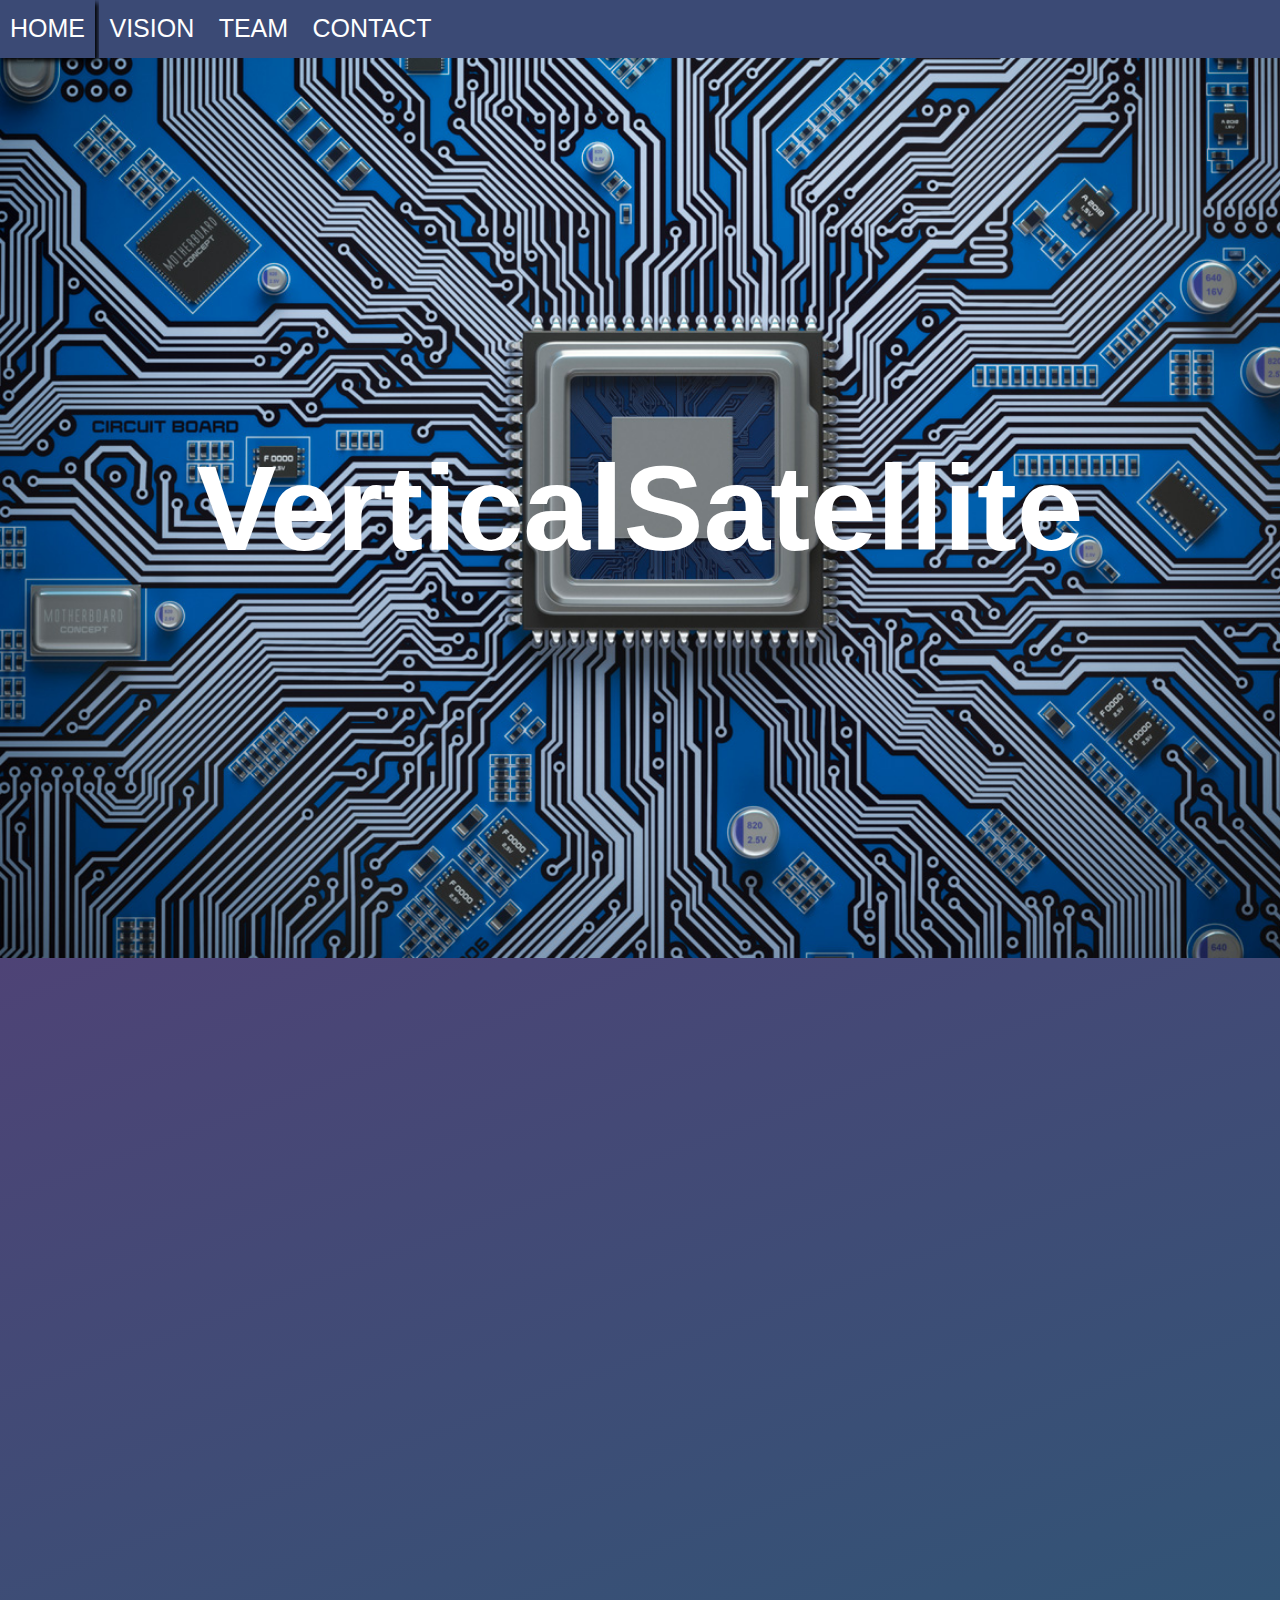
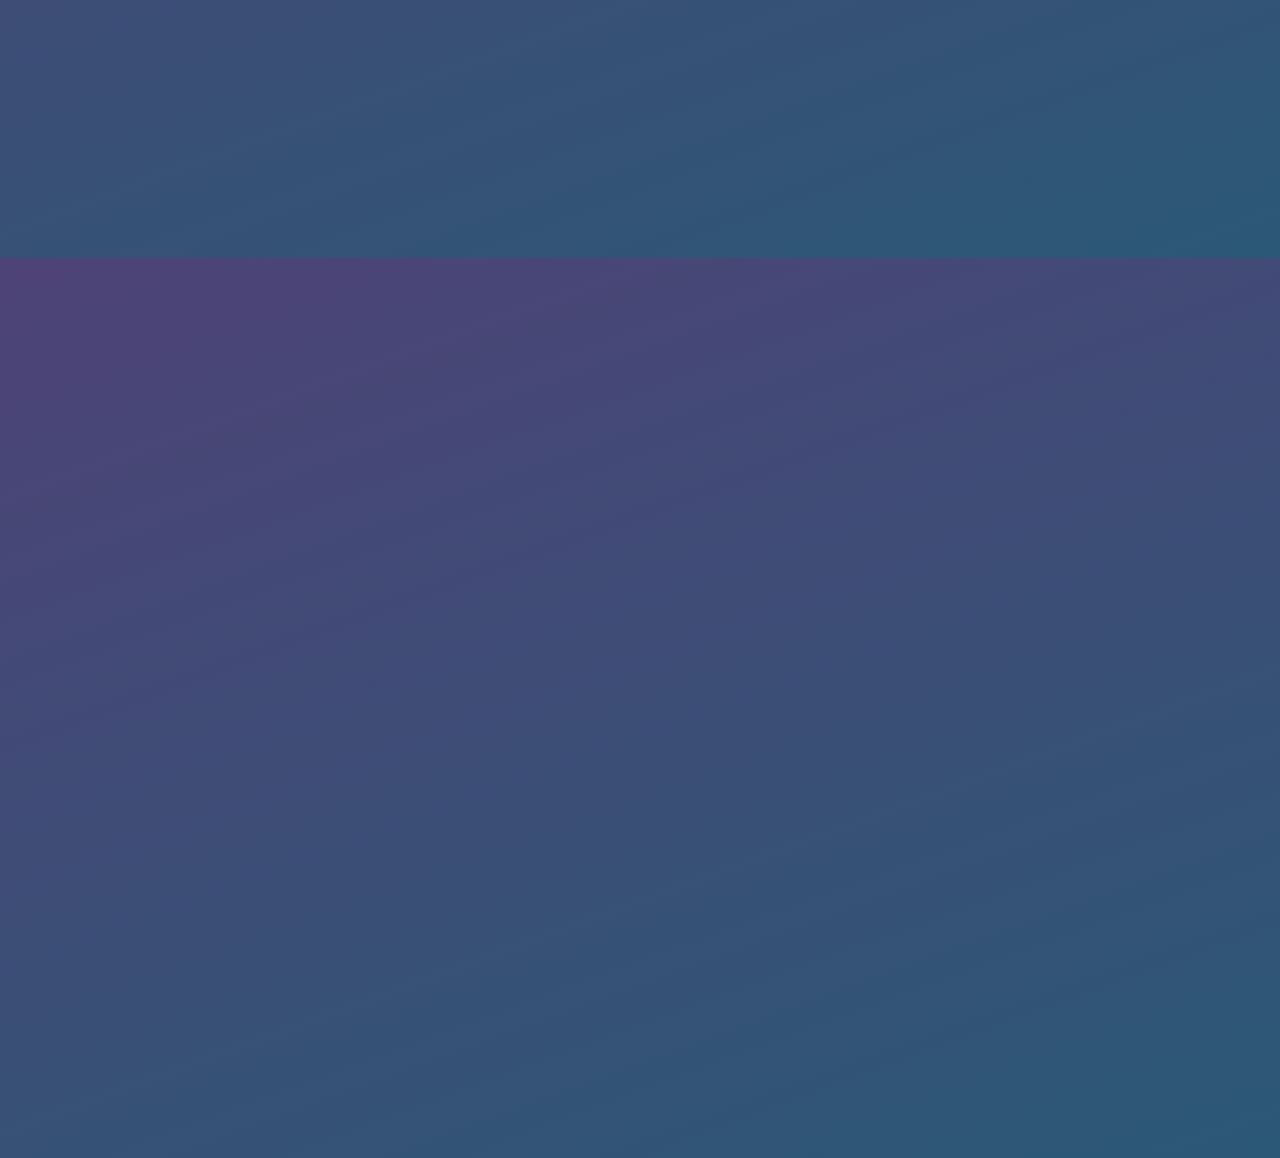
==== index.html @ b94f0c11 "changed future to vision" ====
<!DOCTYPE html>
<html lang="en" dir="ltr">
    <head>
        <title>VerticalSatellite</title>
        <link rel="stylesheet" href="index.css">
        <script src="style.js"></script>
    </head>

    <body>
        <div id="NavBar">
            <div class="NavBar">
                <a id="a1" href="index.html">HOME</a>
                <a id="a2" href="Future.html">VISION</a>
                <a id="a3" href="Team.html">TEAM</a>
                <a id="a4" href="Contact.html">CONTACT</a>
            </div>
        </div>
     
        <div class="header">
        <h1 >VerticalSatellite</h1>
        </div>
        <section>
        <div class="container reveal">
            <div class="about-header">
                <h1>About Us</h1>
            </div>
            <div class="about-p">
                <p>
                    VerticalSatellite allows users to experience internet a it fastest by introducing the opportunity to benefit from 
                <strong>satellital internet</strong> wherever they are. The Vertical chip can be installed in all mobile devices 
                so there is no need to install a special kit at home.
                </p>
            </div>
        </div>
        </section>
        <section>
            <div class="container2 reveal">
                <div class="work-header">
                    <h1>How Does It Work?</h1>
                </div>
                <div class="about-p">
                    <p>
                    Satellital connection is based on cooperations 
                    with existing space organizations such as NASA.
    
                    Furtheremore, several agreements have been made with phone and laptop 
                    manufacturers to install our chip in their devices so that our service 
                    can be provided.
                    
                    It must be noted that the entreprises reserve the right to decide how they offer the service
                    (contracts, insurance, plan). Please check you internet provider's webpage to know more details.
                    </p>
                </div>
            </div>
        </section>
        

    </body>
</html>
---- index.css ----
body {
    background: #3B4A75;
    color: #ffff;
    line-height: 1.5;
    font-family: 'Roboto', sans-serif;
    padding: 0;
    margin: 0;
    flex-direction:column;
}
/*---------------NavBar-----------*/
a {
    font-size: 25px;
    color:white; 
    background:#3B4A75;
    display:inline-flex;
    border:0px;
    padding:10px 10px;
    text-decoration:none;
    height:34%;
    margin:0;
    top:0;   
    bottom:0;
   }
#a1:hover{
    text-align: center;
    box-shadow:3px 3px 5px black;  
}
#a2:hover{
    text-align: center;
    box-shadow:3px 3px 5px black; 
}
#a3:hover{  
    text-align: center;
    box-shadow:3px 3px 5px black; 
}
#a4:hover{
    text-align: center;
    box-shadow:3px 3px 5px black; 
}
/*-------Landing------- */

.container { 
    color: white;
    background-image: url("Images/world.svg");
    background-repeat: no-repeat;
    background-size: cover;
    background-position: center;
    background-size: 85vh;
    margin-left:5%;
    margin-right:5%;
    margin-top:-3%;
}
.container2 { 
    color: white;
    background-image: url("Images/connection.svg");
    background-repeat: no-repeat;
    background-size: cover;
    background-position: center;
    background-size: 75vh;
    margin-left:5%;
    margin-right:5%;
    margin-top:-3%;
    margin-bottom:-3%;
}
.about-header{
    color: white;
    text-align: center;
    padding: 0px;
    font-size:45px;
    margin-bottom:30%;
  
}
.work-header{
    color: white;
    text-align: center;
    padding: 0px;
    font-size:45px;
    margin-bottom:25%;
  
}

.about-p{
    background-color: #8790A8;
    margin:10px;
    padding:15px;
    box-shadow:5px 5px 20px black; 
    border-radius:5px;
    font-size:20px;
    text-align:center;
    color:white;
    position:relative;
}

.header {
    background-image: url("Images/chip.jpg");
    font-size: 60px;
    min-height:100vh;
    display:flex;
    justify-content:center;
    align-items:center; 
    background-size: cover;
    top: 0;
    left: 0;
    width: 100%;
    height: 100%;
    padding:0;
 }
/*-------Scrolling appearance------- */

section {
    min-height:100vh;
    display:flex;
    justify-content:center;
    align-items:center; 
    background-image: linear-gradient(-20deg, #2b5876 0%, #4e4376 100%);
}

.reveal{
    position:relative;
    transform:translateY(75px);
    opacity: 0;
}
.reveal.active{
    transform:translateY(0px);
    opacity: 50;
    transition: all 2s ease;  
}
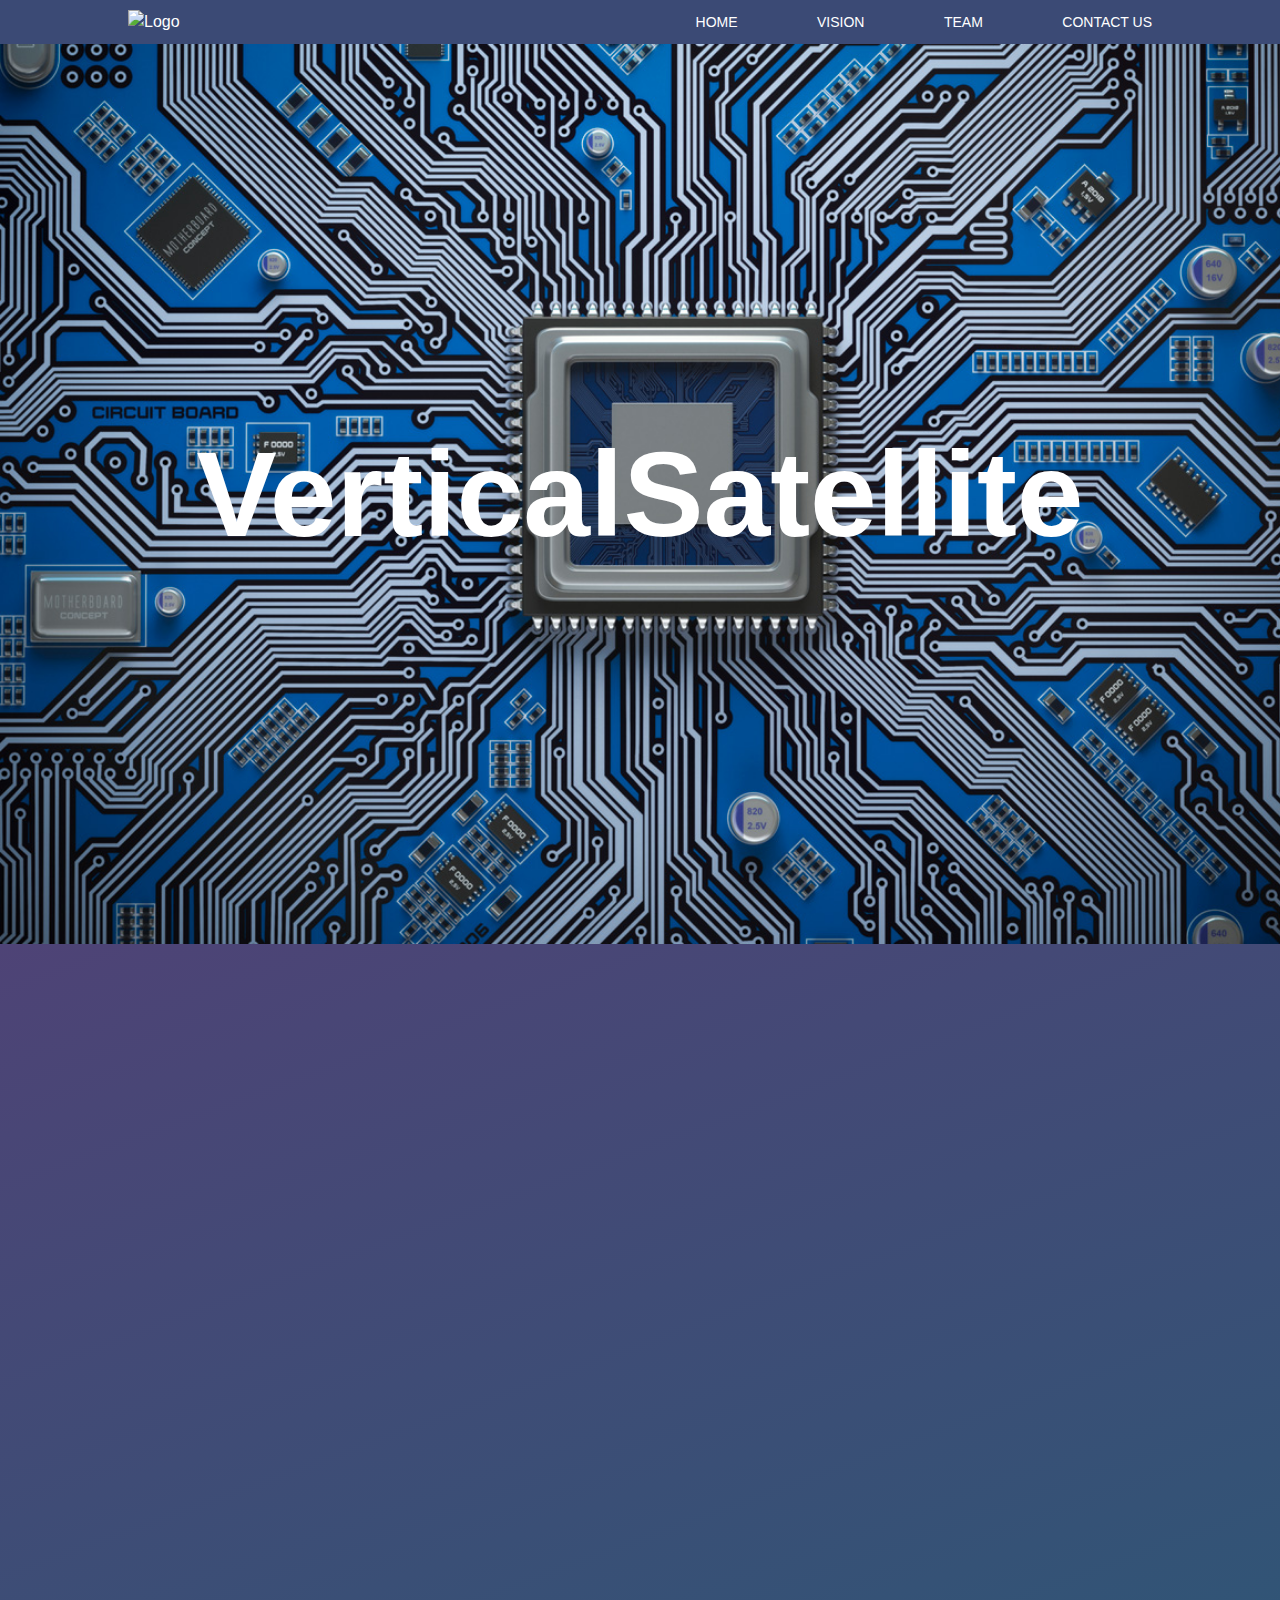
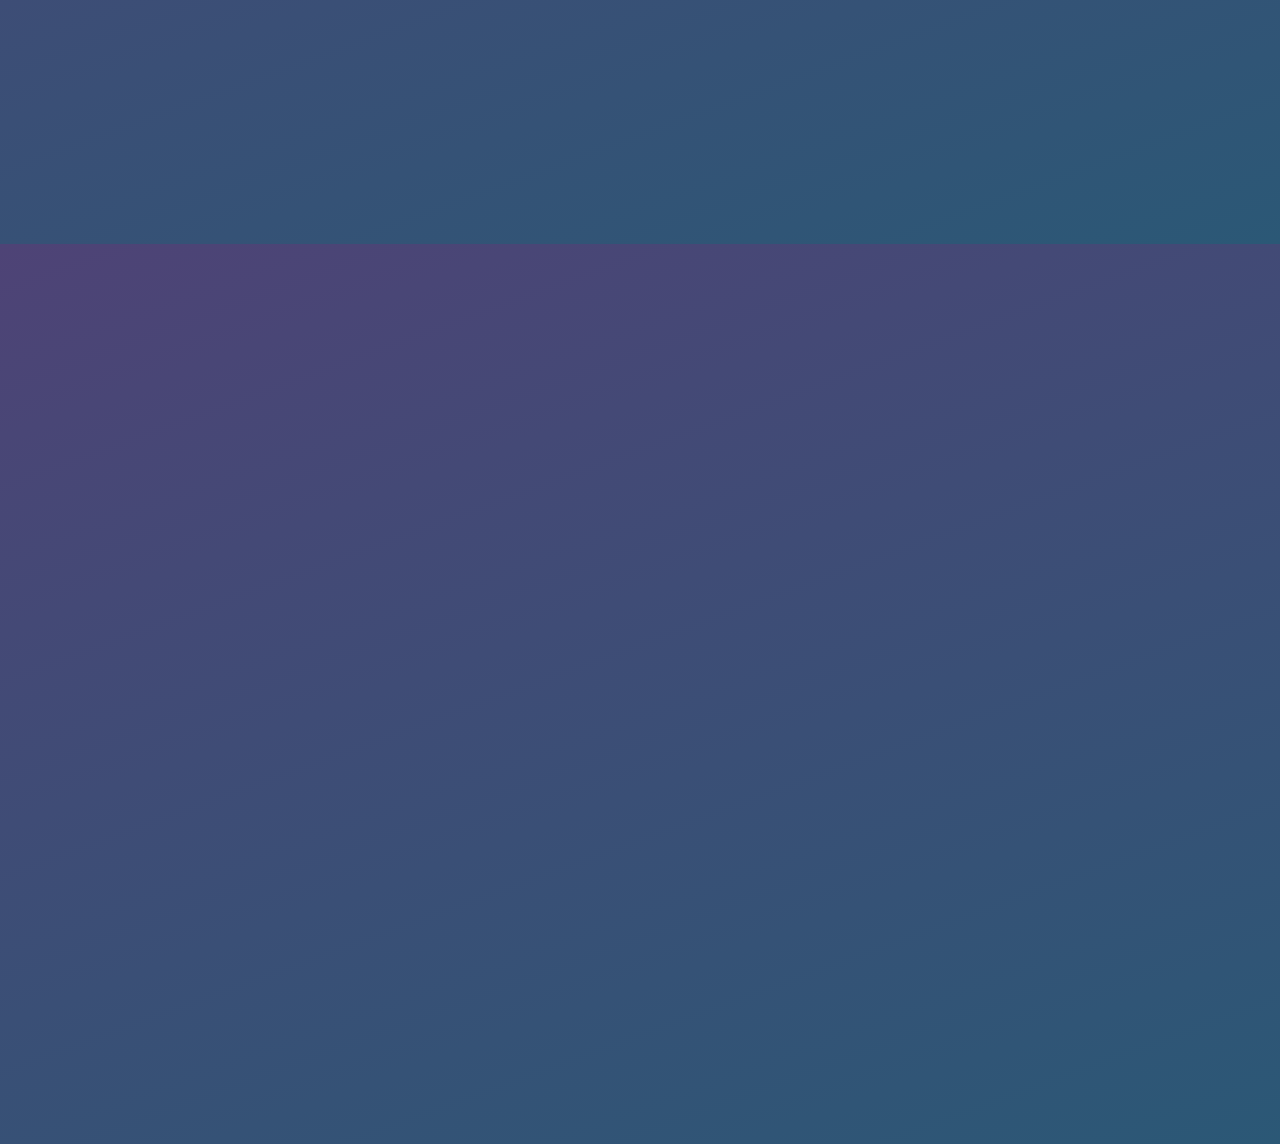
==== commit e4fd91bf: "Merge pull request #15 from verticalsatellite/furture" ====
--- a/index.html
+++ b/index.html
@@ -6,14 +6,23 @@
         <script src="style.js"></script>
     </head>
 
+    <header>
+        <div class="NavBar">
+            <img src="Images/logo.png" alt="Logo" class="logo">
+
+            <nav>
+                <ul>
+                    <li><a href="index.html">Home</a></li>
+                    <li><a href="Future.html">Vision</a></li>
+                    <li><a href="Team.html">Team</a></li>
+                    <li><a href="Contact.html">Contact Us</a></li>
+                </ul>
+            </nav>
+
+        </div>
+    </header>
+
     <body>
-        <div id="NavBar">
-            <div class="NavBar">
-                <a id="a1" href="index.html">HOME</a>
-                <a id="a2" href="Future.html">VISION</a>
-                <a id="a3" href="Team.html">TEAM</a>
-                <a id="a4" href="Contact.html">CONTACT</a>
-            </div>
         </div>
      
         <div class="header">
--- a/index.css
+++ b/index.css
@@ -8,35 +8,74 @@
     flex-direction:column;
 }
 /*---------------NavBar-----------*/
-a {
-    font-size: 25px;
-    color:white; 
-    background:#3B4A75;
-    display:inline-flex;
-    border:0px;
-    padding:10px 10px;
-    text-decoration:none;
-    height:34%;
-    margin:0;
-    top:0;   
-    bottom:0;
-   }
-#a1:hover{
-    text-align: center;
-    box-shadow:3px 3px 5px black;  
+header{
+    background: #3B4A75;
+    color: #ffff;
+    font-family: 'Roboto', sans-serif;
+
 }
-#a2:hover{
-    text-align: center;
-    box-shadow:3px 3px 5px black; 
+
+header::after{
+    content: "";
+    display: table;
+    clear: both;
 }
-#a3:hover{  
-    text-align: center;
-    box-shadow:3px 3px 5px black; 
-}
-#a4:hover{
-    text-align: center;
-    box-shadow:3px 3px 5px black; 
-}
+
+.NavBar{
+      width: 80%;
+      margin: 0 auto;
+  }
+.logo{
+    float: left;
+    padding: 10px 0;
+  }
+
+nav{
+    float: right;
+    
+  }
+
+nav ul{
+    list-style: none;
+    margin: 0;
+    padding: 0;
+  }
+
+nav li{
+    display: inline-block;
+    margin-left: 75px;
+    padding-top: 10px;
+    position: relative;
+  }
+
+nav a{
+    color: #ffff;
+    text-decoration: none;
+    text-transform: uppercase;
+    font-size: 14px;
+  }
+
+nav a:hover{
+    color: #8790A8;
+    text-decoration: none;
+  }
+
+nav a::before{
+    content: "";
+    display: block;
+    width: 0;
+    height: 5px;
+    width: 0%;
+    background: #ffff;
+    position: absolute;
+    bottom:-8px;
+  }
+
+nav a:hover::before{
+    width: 100%;
+    transition: all 0.25s ease-in-out;
+  }
+
 /*-------Landing------- */
 
 .container { 
@@ -124,5 +163,4 @@
     transform:translateY(0px);
     opacity: 50;
     transition: all 2s ease;  
-} 
-
+} 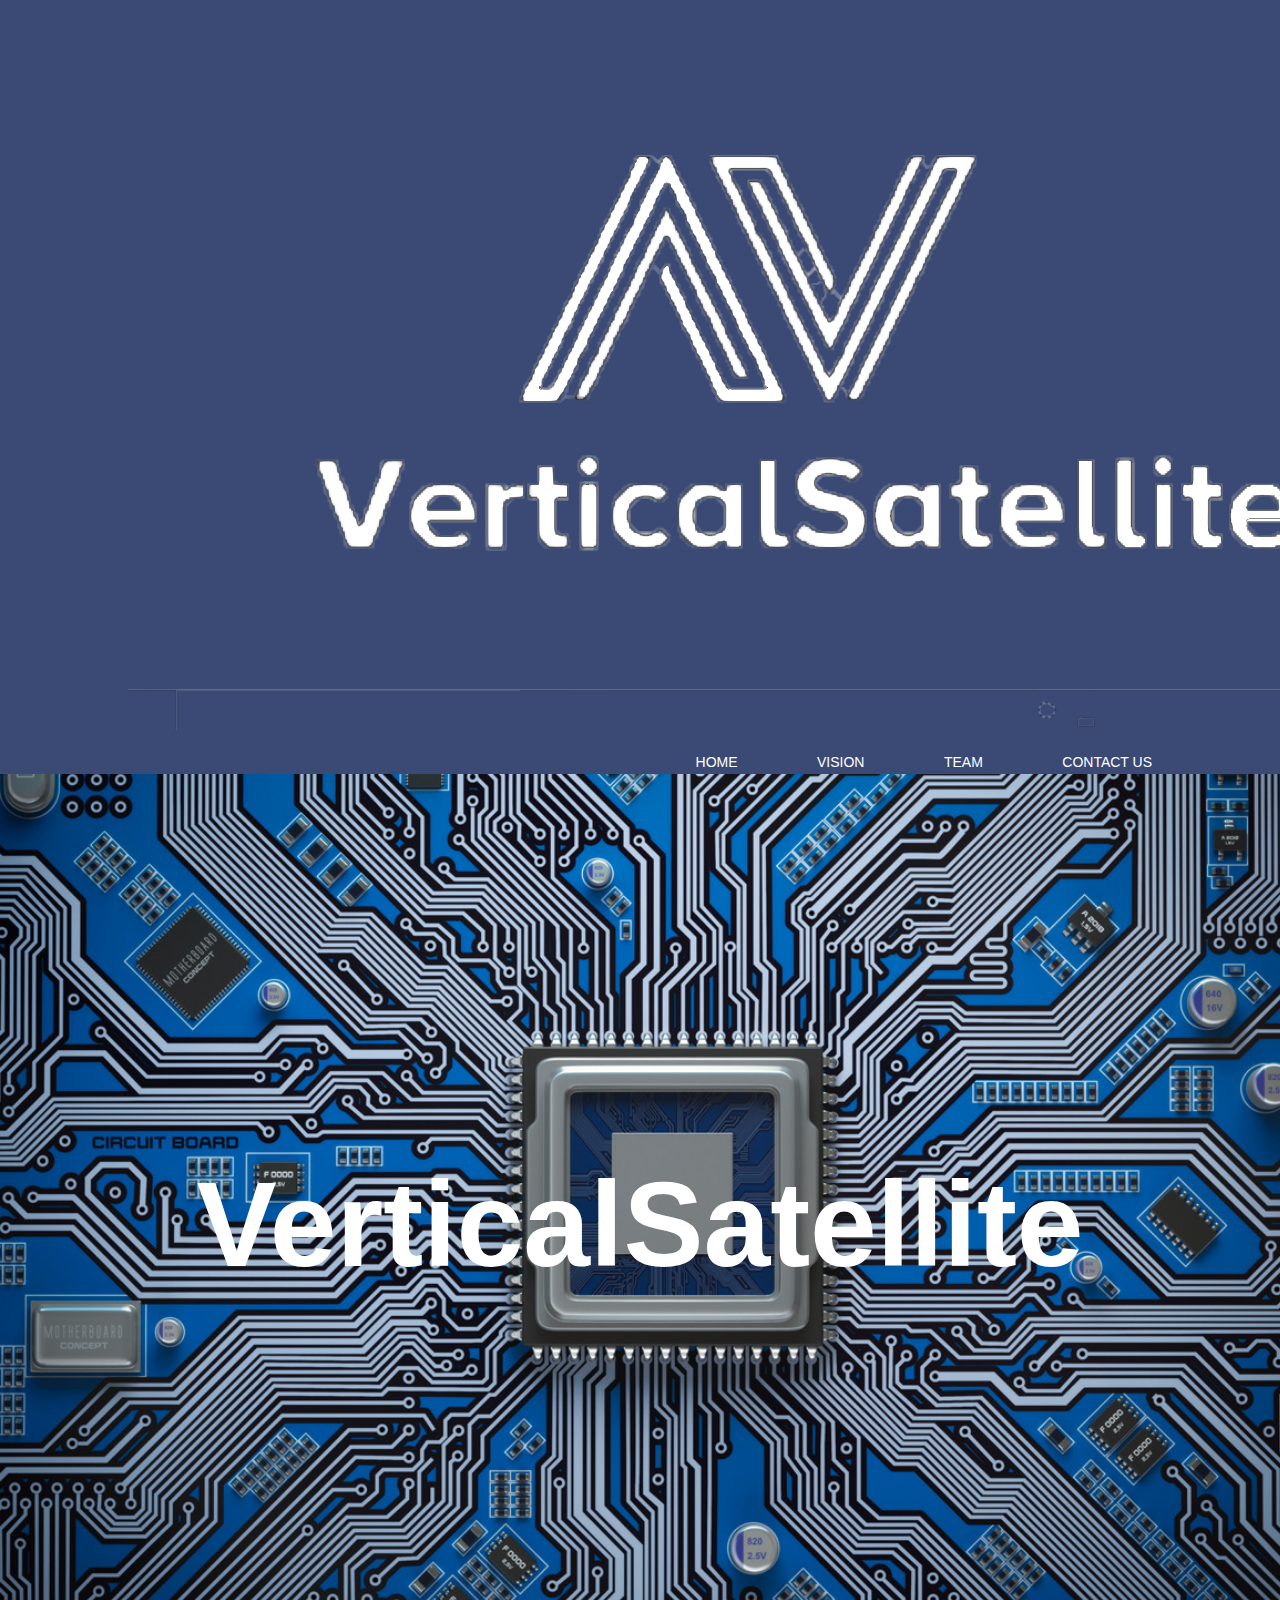
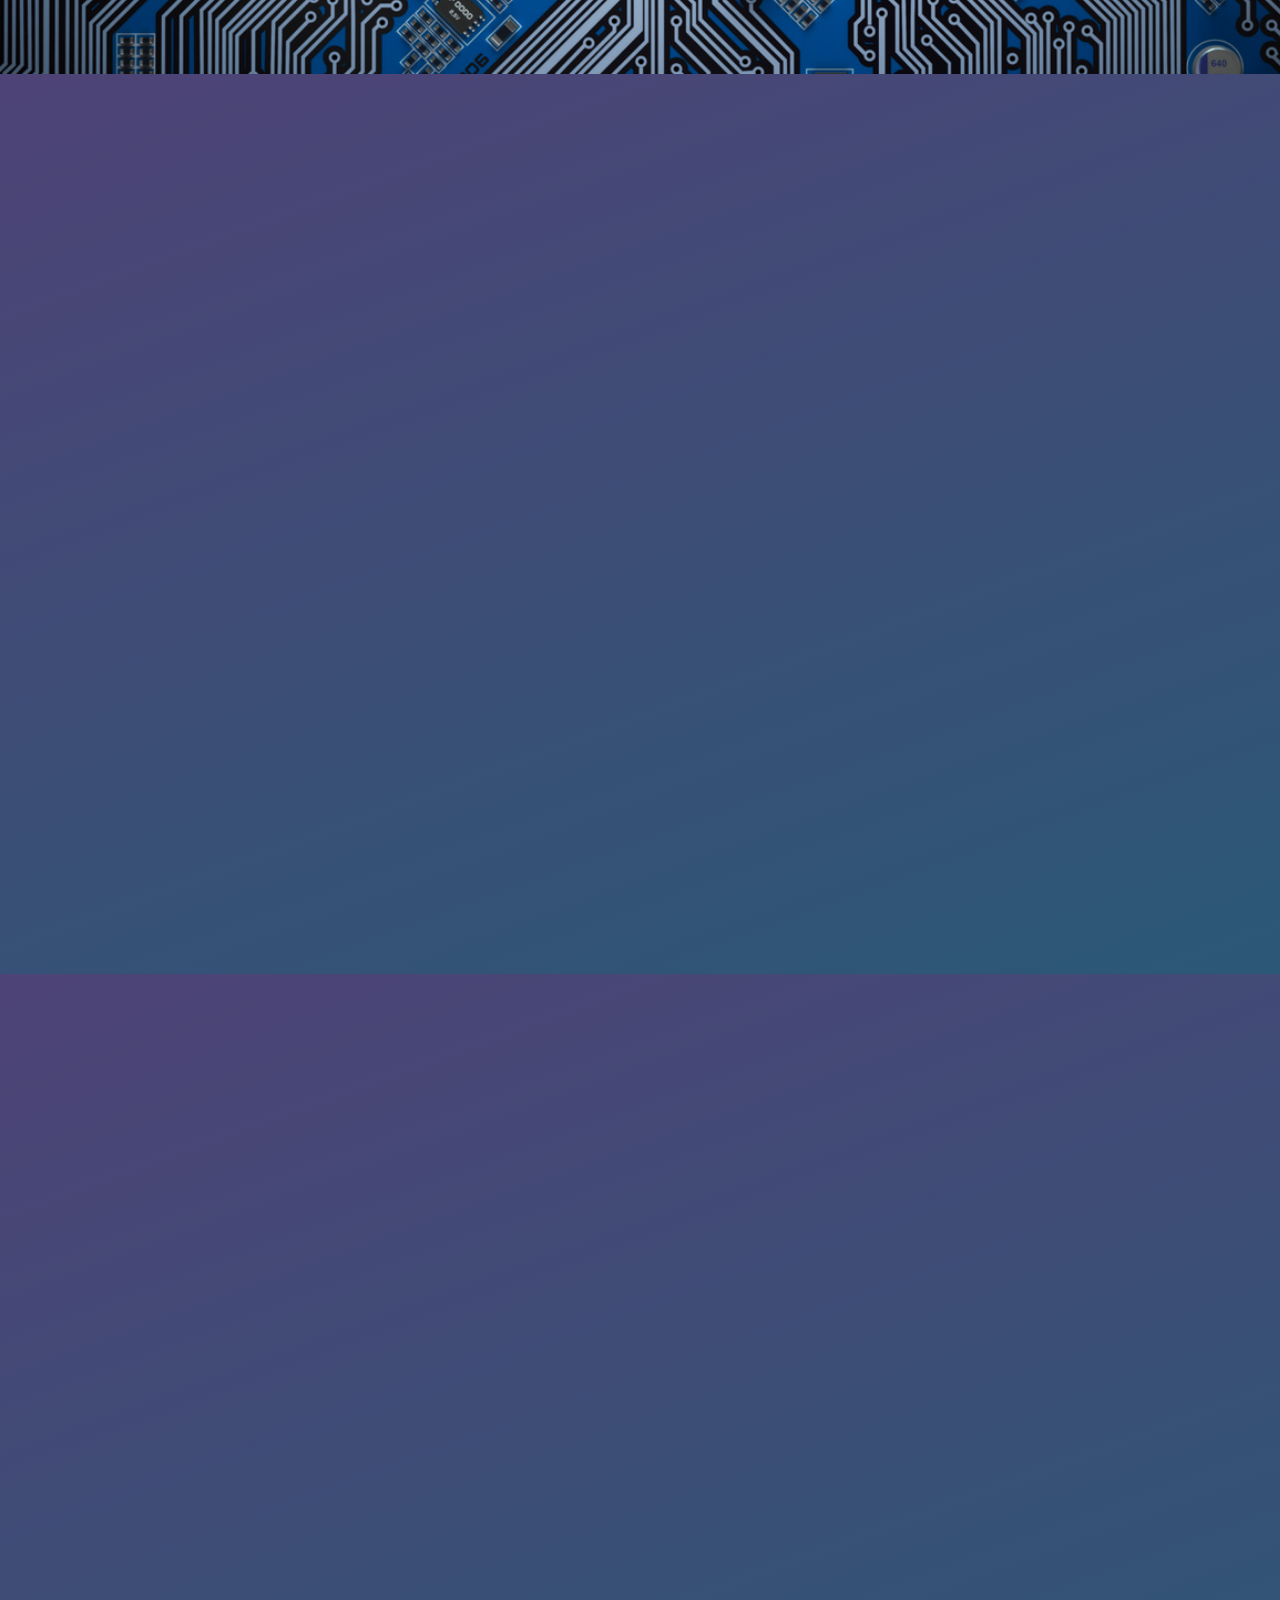
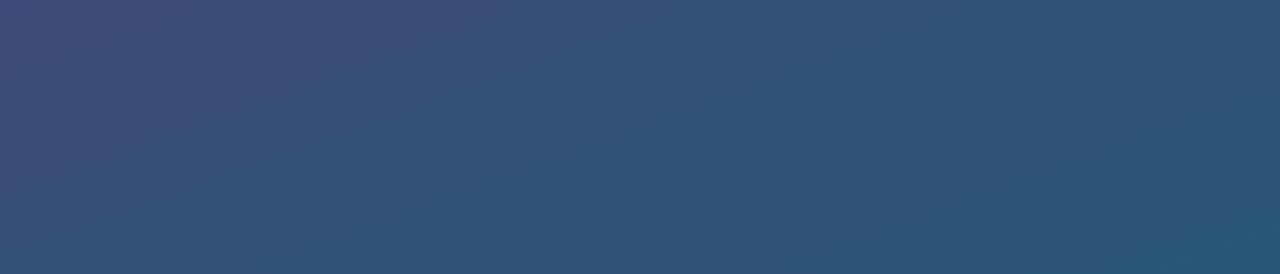
==== commit 0c247127: "Update index.html" ====
--- a/index.html
+++ b/index.html
@@ -8,7 +8,7 @@
 
     <header>
         <div class="NavBar">
-            <img src="Images/logo.png" alt="Logo" class="logo">
+            <img src="Images/Logo.png" alt="Logo" class="logo">
 
             <nav>
                 <ul>
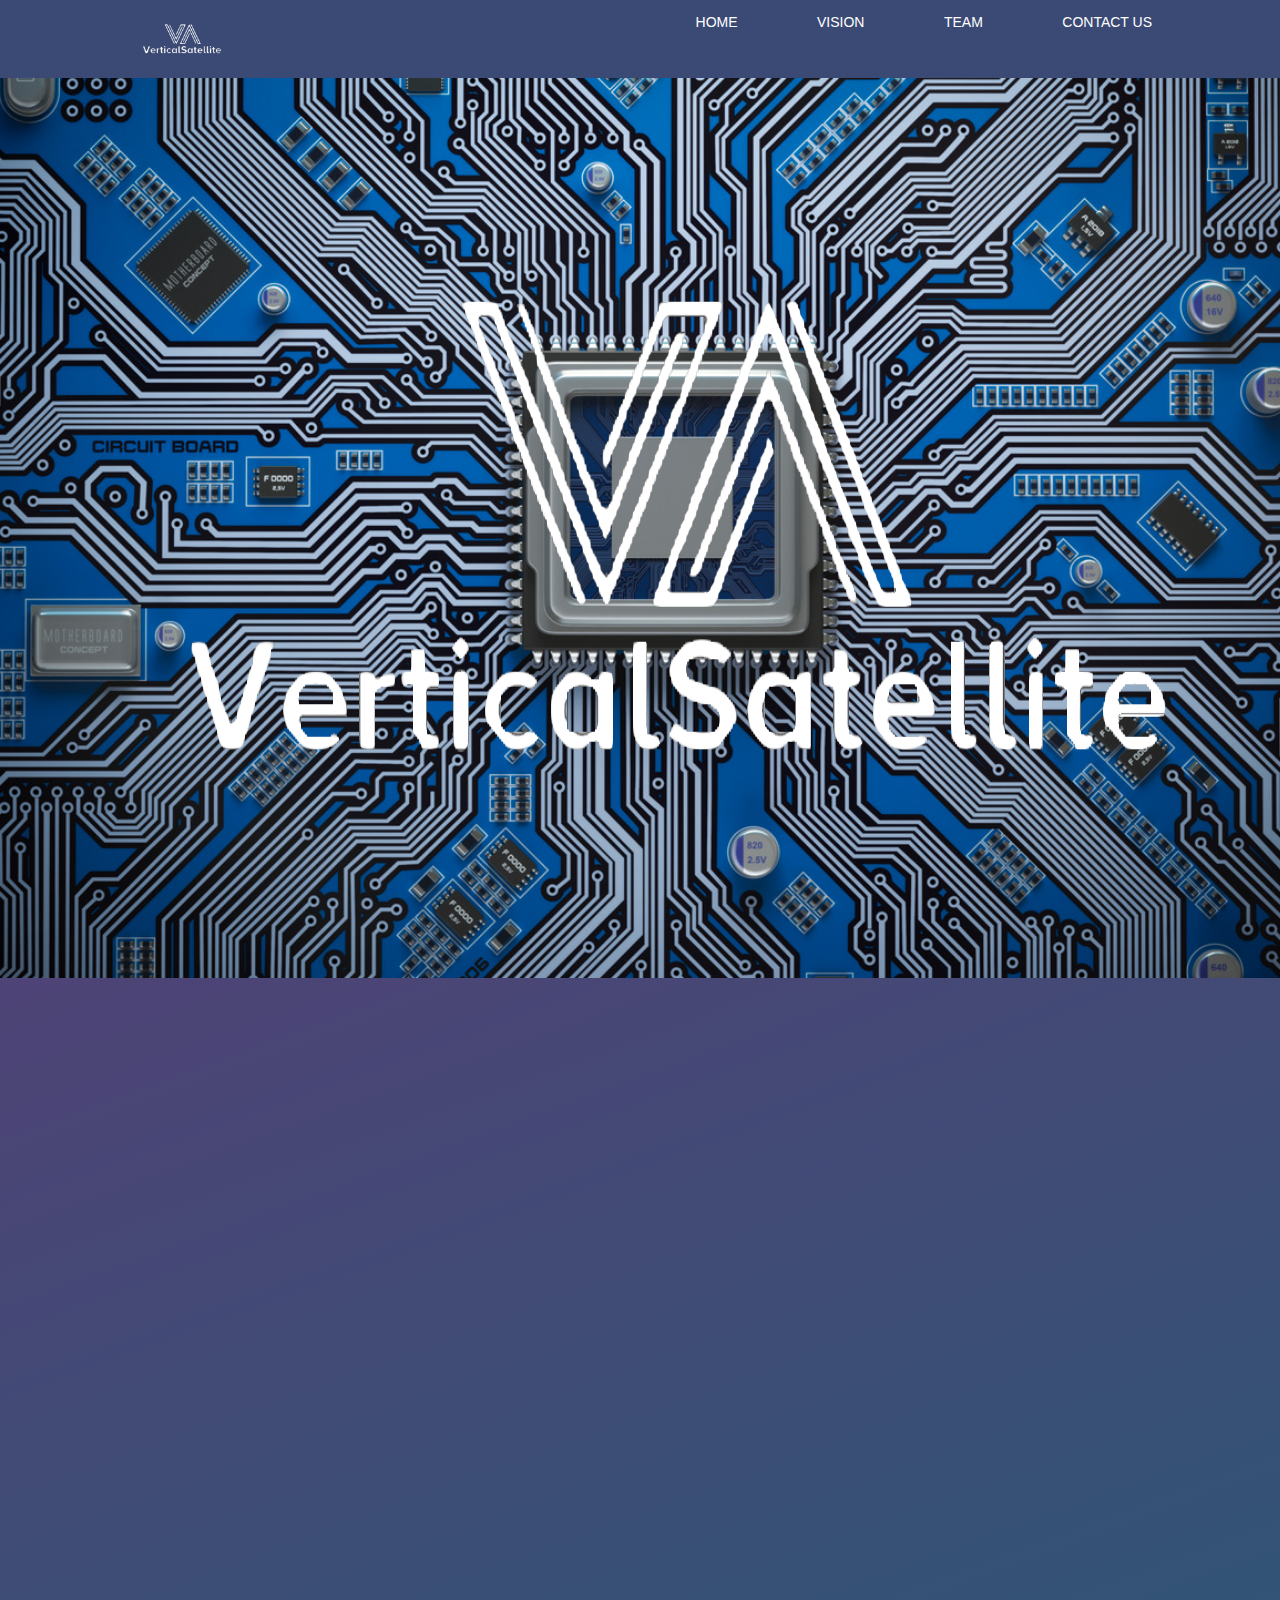
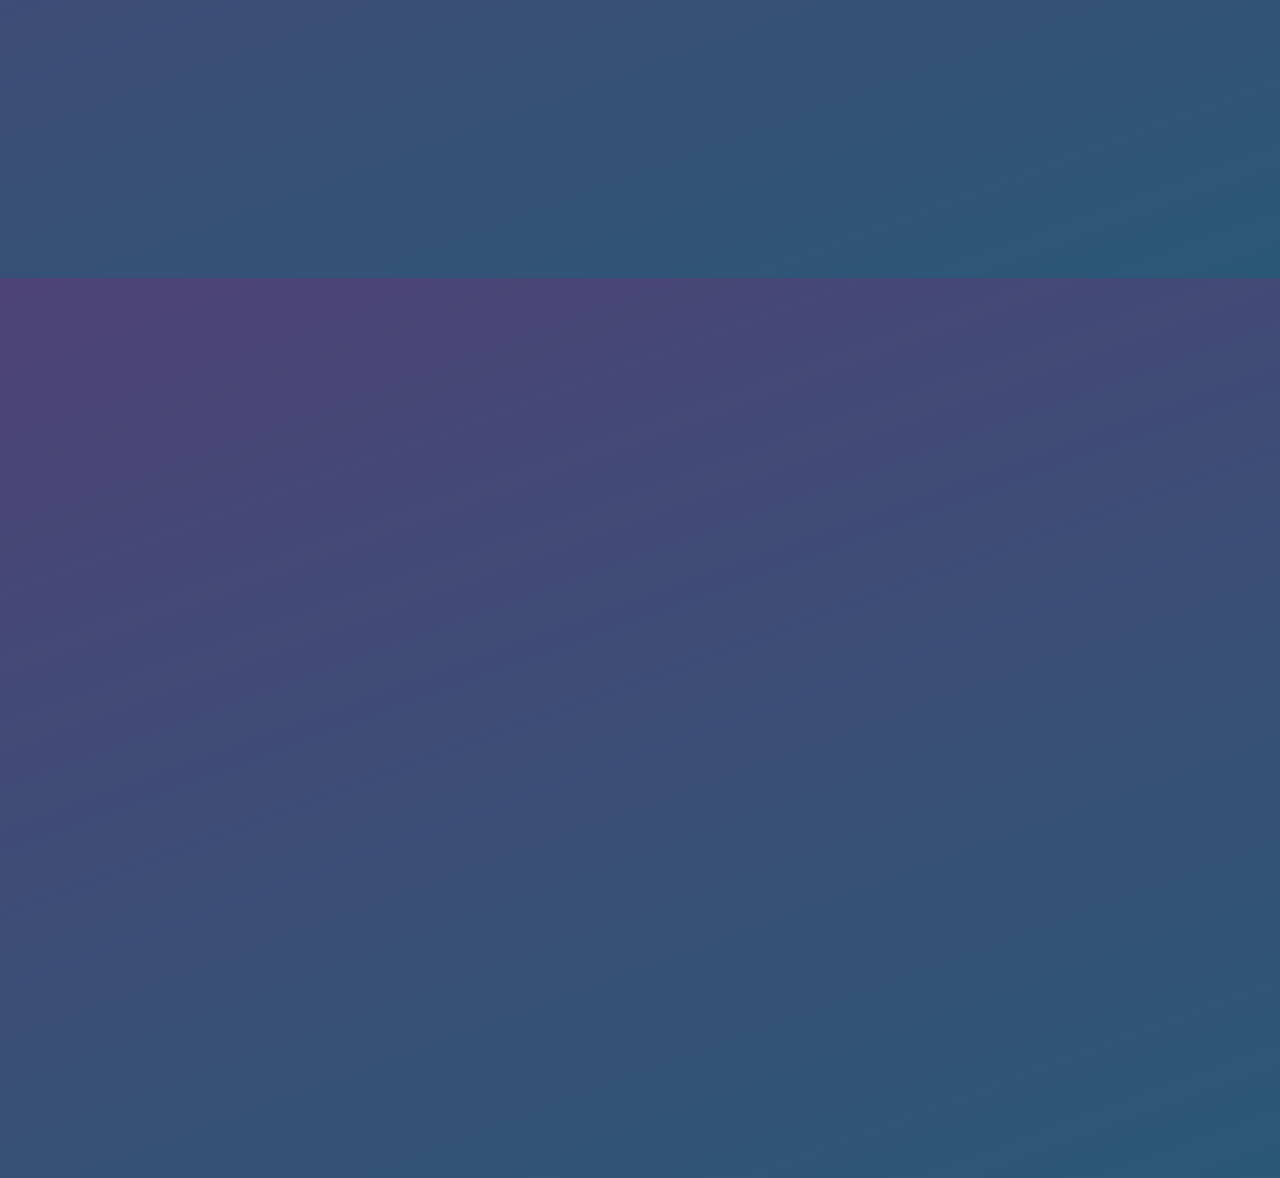
==== commit f3450219: "Update index.html" ====
--- a/index.html
+++ b/index.html
@@ -26,7 +26,7 @@
         </div>
      
         <div class="header">
-        <h1 >VerticalSatellite</h1>
+        <img src="Images/Logo.png" alt="Header" class="header">
         </div>
         <section>
         <div class="container reveal">
--- a/index.css
+++ b/index.css
@@ -28,6 +28,9 @@
 .logo{
     float: left;
     padding: 10px 0;
+    width: 10%;
+    height:10%; 
+    margin: 0 auto;
   }
 
 nav{
@@ -163,4 +166,4 @@
     transform:translateY(0px);
     opacity: 50;
     transition: all 2s ease;  
-} +} 
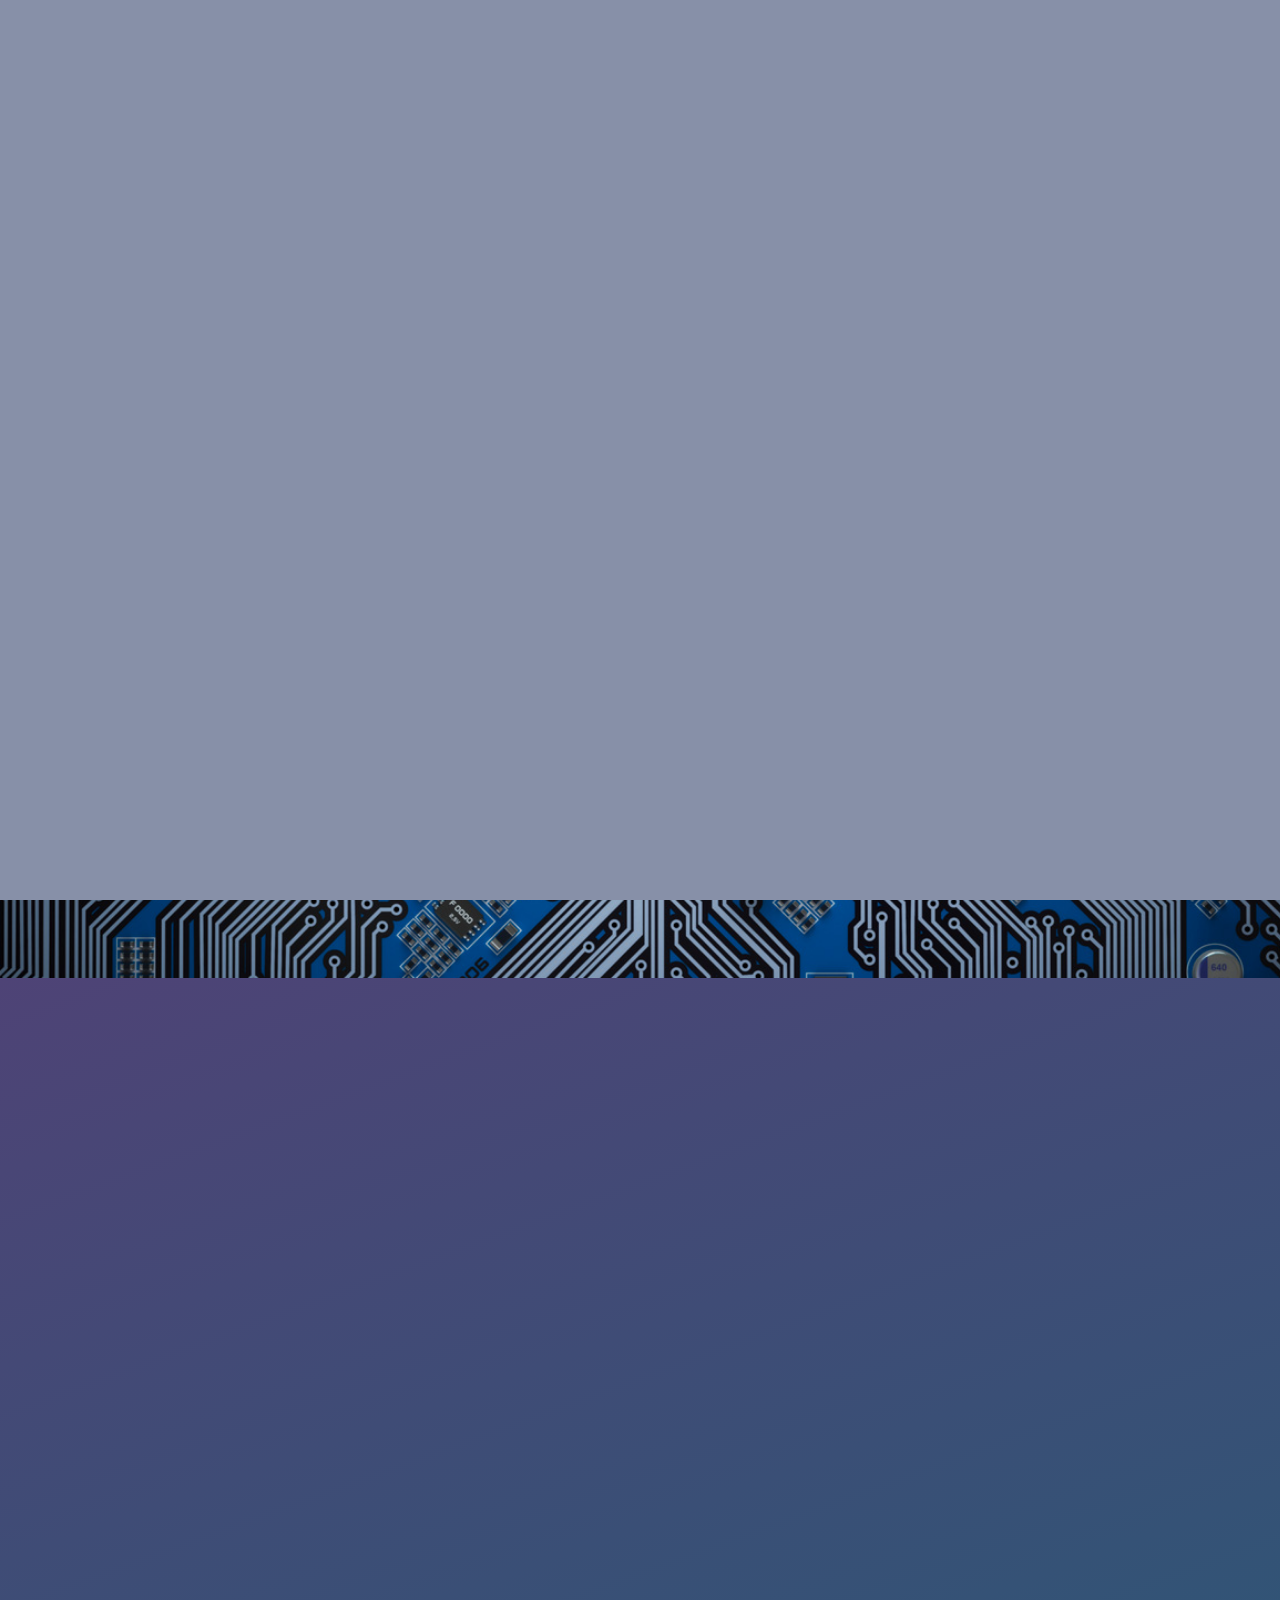
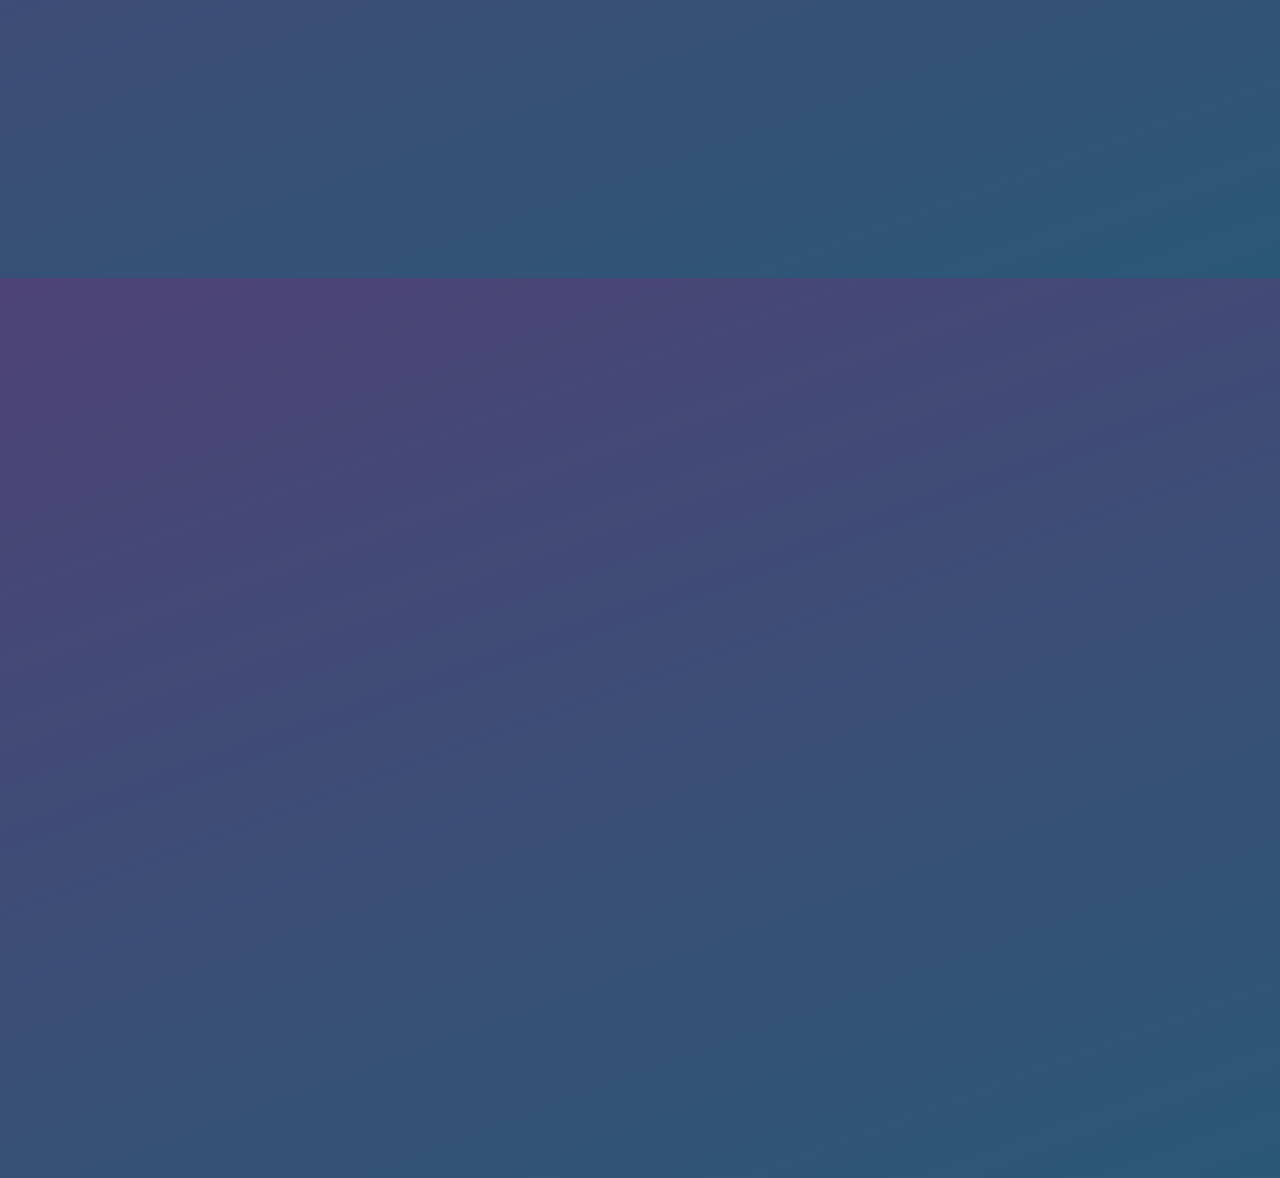
==== commit 718ee49d: "added animations to other pages and resized logo" ====
--- a/index.html
+++ b/index.html
@@ -3,12 +3,13 @@
     <head>
         <title>VerticalSatellite</title>
         <link rel="stylesheet" href="index.css">
+        <link rel="stylesheet" href="transition.css">
         <script src="style.js"></script>
     </head>
 
     <header>
         <div class="NavBar">
-            <img src="Images/Logo.png" alt="Logo" class="logo">
+            <img src="Images/Logo-2.png" alt="Logo" class="logo">
 
             <nav>
                 <ul>
@@ -23,7 +24,7 @@
     </header>
 
     <body>
-        </div>
+        <div class="transition transition-1 is-active"></div>
      
         <div class="header">
         <img src="Images/Logo.png" alt="Header" class="header">
@@ -63,6 +64,6 @@
             </div>
         </section>
         
-
+        <script src="future.js"></script>
     </body>
 </html>
--- a/index.css
+++ b/index.css
@@ -19,6 +19,7 @@
     content: "";
     display: table;
     clear: both;
+    float: center; 
 }
 
 .NavBar{
--- a/transition.css
+++ b/transition.css
@@ -0,0 +1,83 @@
+.transition-1{
+    position: fixed;
+    top: 0;
+    left: 0;
+    right: 0;
+    bottom: 0;
+    z-index: 101;
+    background-color:#8790A8;
+    opacity: 0;
+    pointer-events: none;
+    transition: 0.5s ease-out;
+}
+
+.transition-1.is-active{
+    opacity: 1;
+    pointer-events: all;
+}
+
+.transition-2{
+    position: fixed;
+    top: 0;
+    left: 100%;
+    width: 100%;
+    right: 0;
+    bottom: 0;
+    z-index: 101;
+    background-color:#8790A8;
+    pointer-events: none;
+    transition: 0.5s ease-out;
+}
+
+.transition-2.is-active{
+    left: 0px;
+}
+
+.transition-3{
+    position: fixed;
+    top: 0;
+    left: -100%;
+    width: 100%;
+    right: 0;
+    bottom: 0;
+    z-index: 101;
+    background-color:#8790A8;
+    pointer-events: none;
+    transition: 0.5s ease-out;
+}
+
+.transition-3.is-active{
+    left: 0px;
+}
+
+.transition-4{
+    position: fixed;
+    top: 100%;
+    left: 0;
+    right: 0;
+    height: 100%;
+    z-index: 101;
+    background-color:#8790A8;
+    pointer-events: none;
+    transition: 0.5s ease-out;
+}
+
+.transition-4.is-active{
+    top: 0;
+}
+
+.transition-5{
+    position: fixed;
+    bottom: 100%;
+    left: 0;
+    right: 0;
+    height: 100%;
+    z-index: 101;
+    background-color:#8790A8;
+    pointer-events: none;
+    transition: 0.5s ease-out;
+}
+
+.transition-5.is-active{
+    bottom: 0;
+}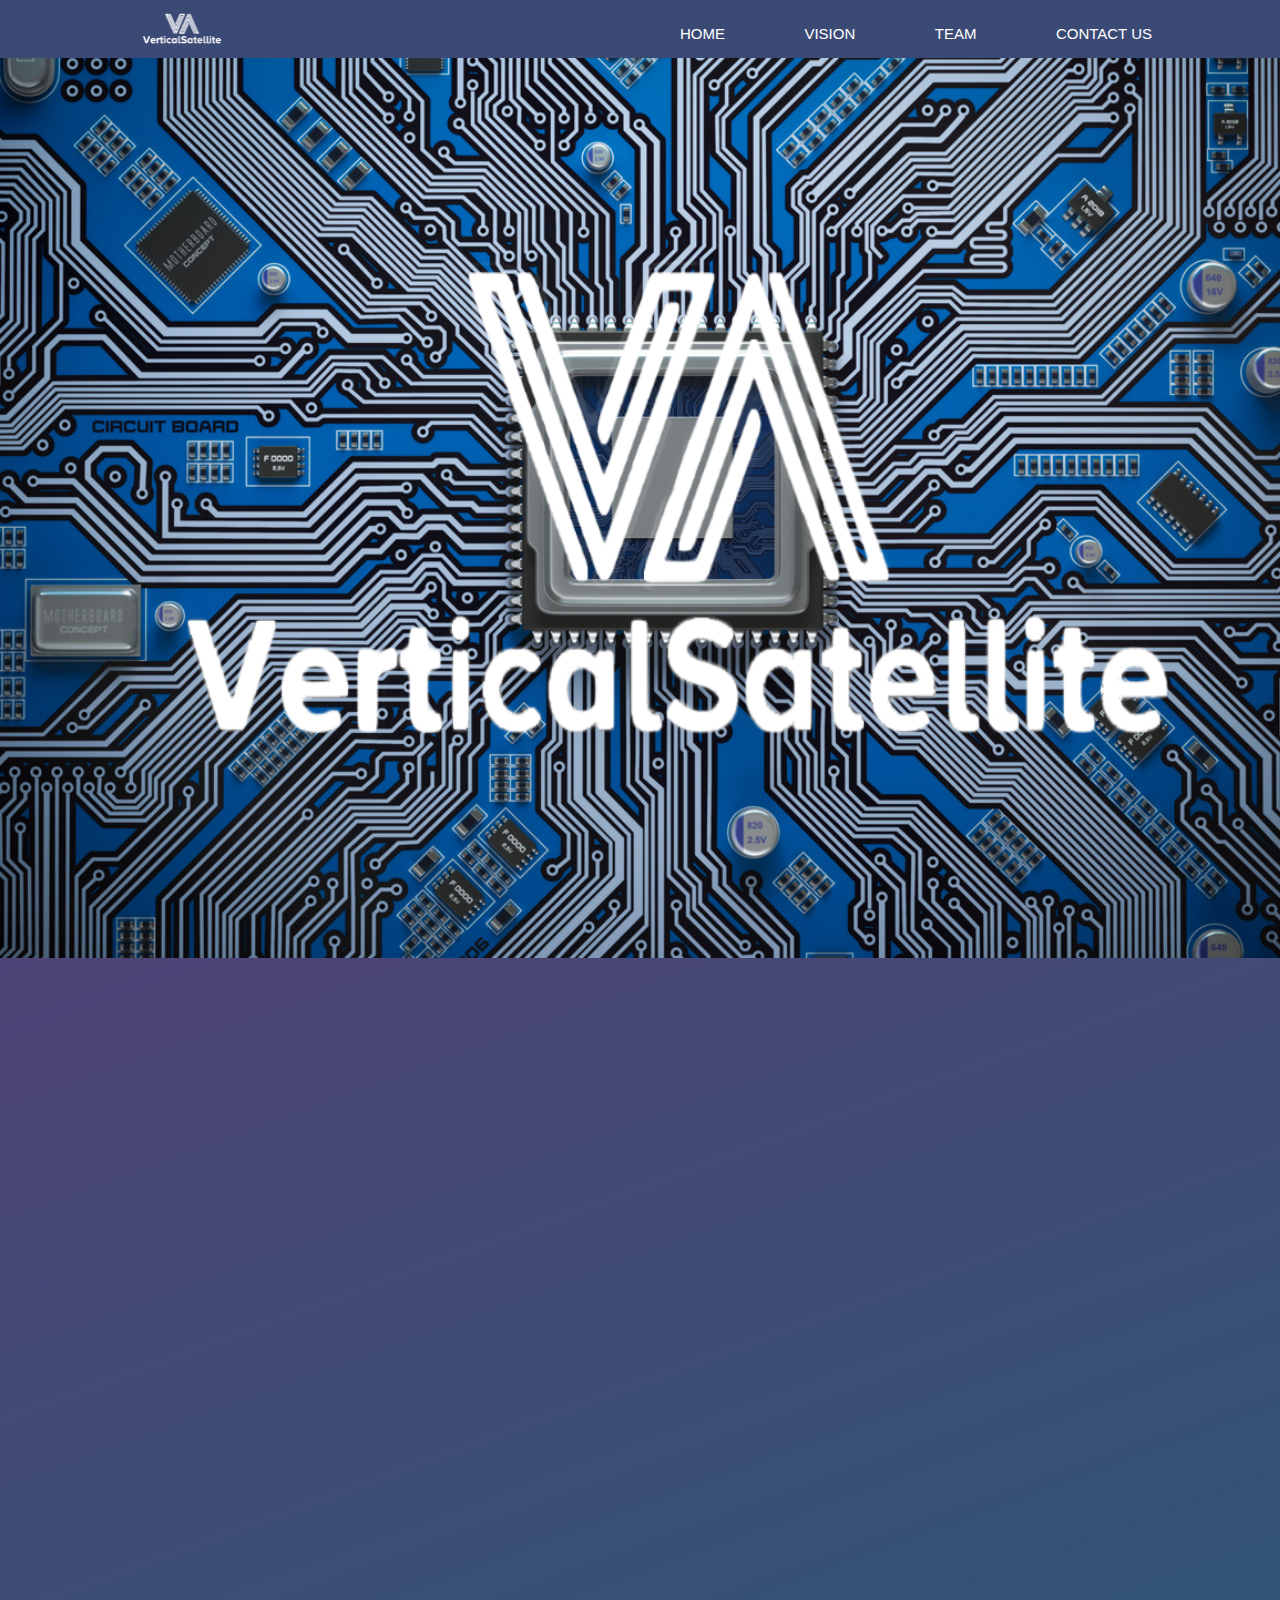
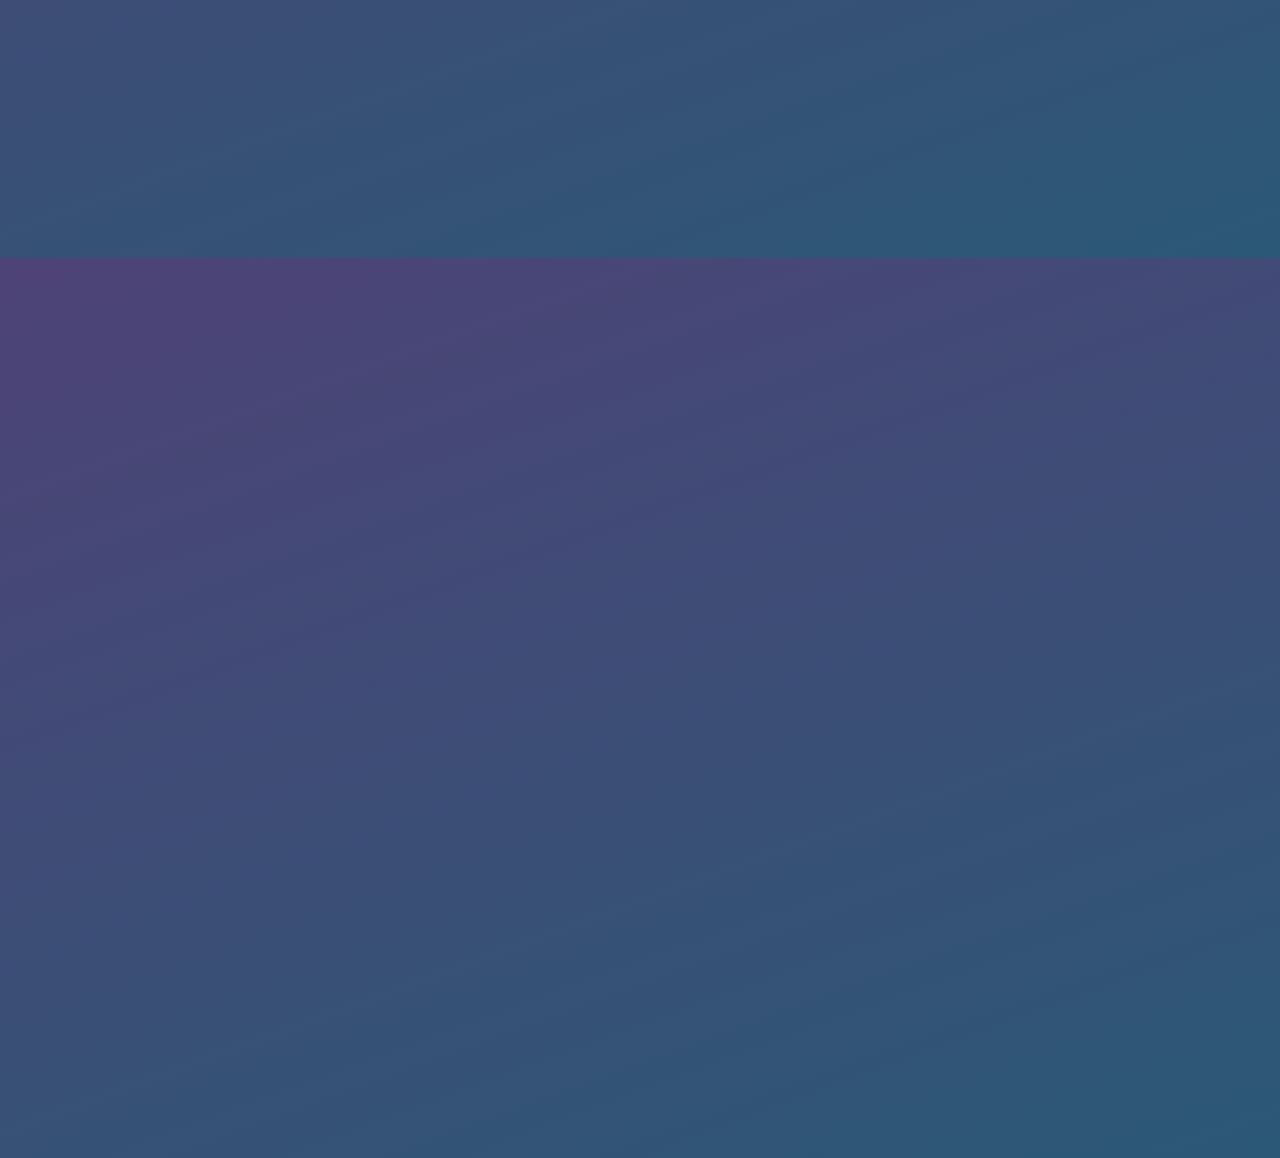
==== commit 636cf72c: "contact background image fix" ====
--- a/index.html
+++ b/index.html
@@ -27,7 +27,7 @@
         <div class="transition transition-1 is-active"></div>
      
         <div class="header">
-        <img src="Images/Logo.png" alt="Header" class="header">
+        <img src="Images/Logo.png" width="400" height="300" alt="Header" class="header">
         </div>
         <section>
         <div class="container reveal">
--- a/index.css
+++ b/index.css
@@ -28,7 +28,7 @@
   }
 .logo{
     float: left;
-    padding: 10px 0;
+    padding: 0px 0;
     width: 10%;
     height:10%; 
     margin: 0 auto;
@@ -48,7 +48,7 @@
 nav li{
     display: inline-block;
     margin-left: 75px;
-    padding-top: 10px;
+    padding-top: 4%;
     position: relative;
   }
 
@@ -56,7 +56,7 @@
     color: #ffff;
     text-decoration: none;
     text-transform: uppercase;
-    font-size: 14px;
+    font-size: 15px;
   }
 
 nav a:hover{
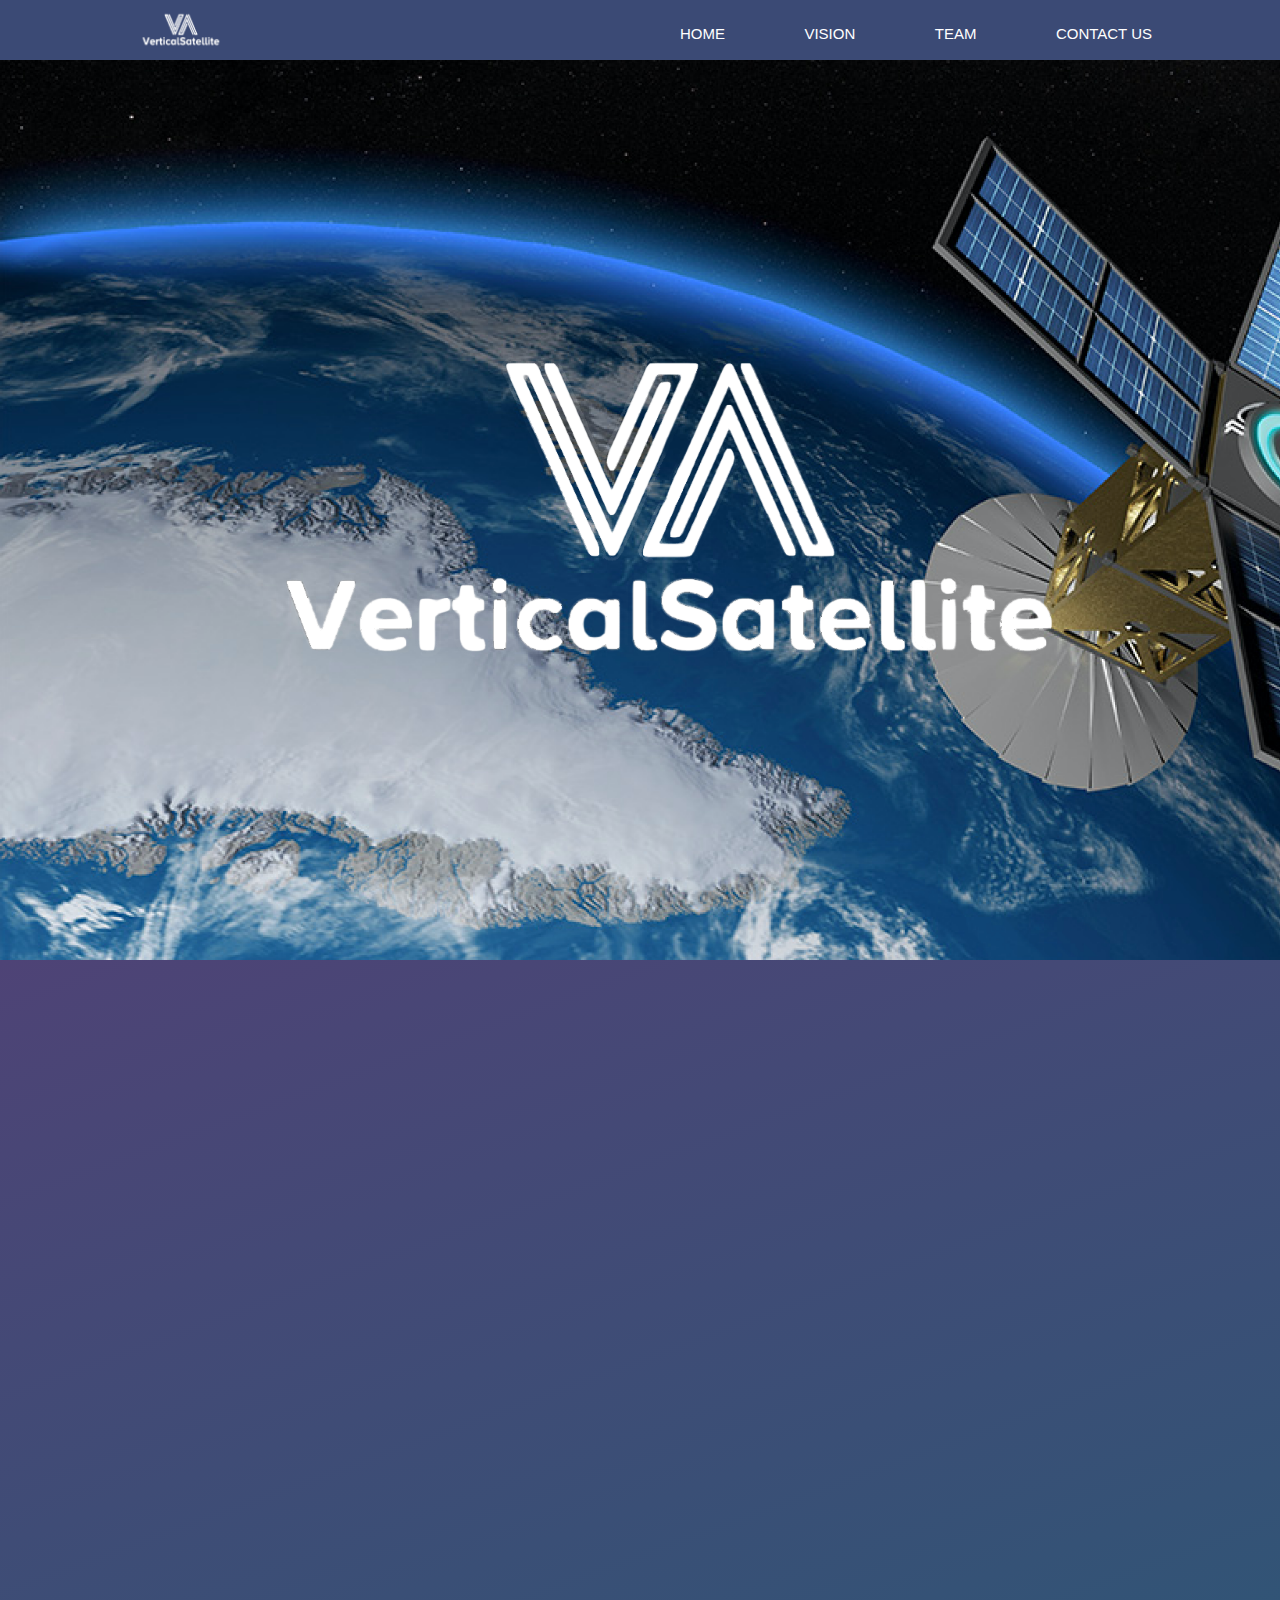
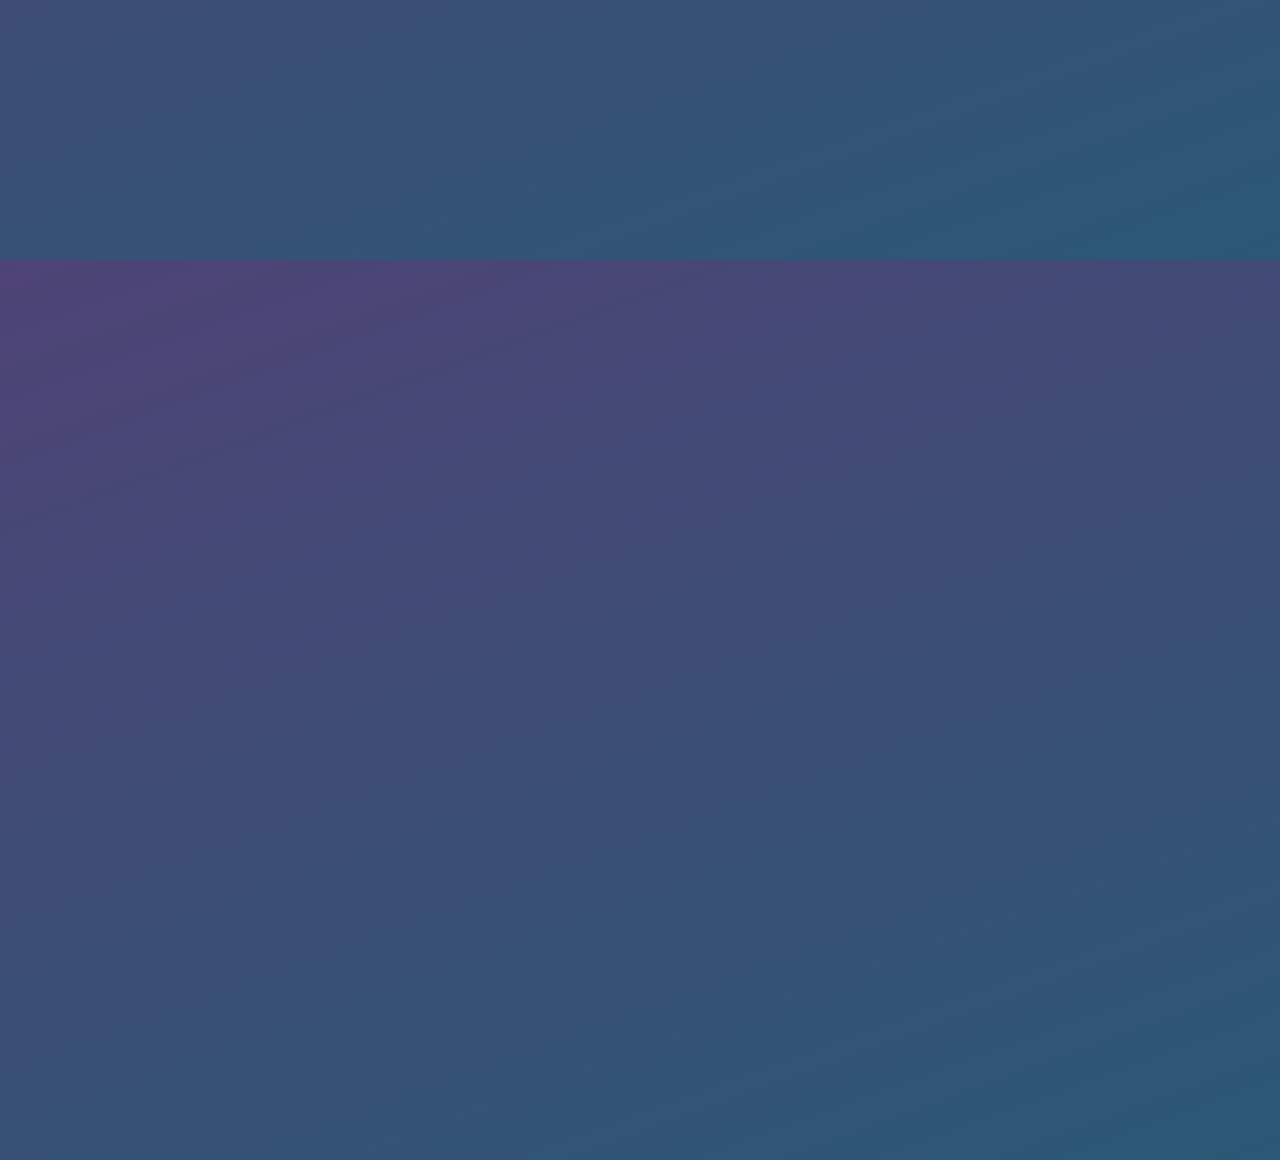
==== commit 91f062b0: "Merge pull request #22 from verticalsatellite/fixes" ====
--- a/index.html
+++ b/index.html
@@ -4,6 +4,7 @@
         <title>VerticalSatellite</title>
         <link rel="stylesheet" href="index.css">
         <link rel="stylesheet" href="transition.css">
+        <link rel="icon" href="Logo-black.ico" />
         <script src="style.js"></script>
     </head>
 
@@ -27,7 +28,7 @@
         <div class="transition transition-1 is-active"></div>
      
         <div class="header">
-        <img src="Images/Logo.png" width="400" height="300" alt="Header" class="header">
+        <img src="Images/Logo.png" alt="Header" class="header-logo">
         </div>
         <section>
         <div class="container reveal">
--- a/index.css
+++ b/index.css
@@ -29,8 +29,8 @@
 .logo{
     float: left;
     padding: 0px 0;
-    width: 10%;
-    height:10%; 
+    width: 100px;
+    height:60px; 
     margin: 0 auto;
   }
 
@@ -105,6 +105,10 @@
     margin-top:-3%;
     margin-bottom:-3%;
 }
+.header .header-logo img{
+    width: 100%;
+    height: 100%;
+}
 .about-header{
     color: white;
     text-align: center;
@@ -135,7 +139,7 @@
 }
 
 .header {
-    background-image: url("Images/chip.jpg");
+    background-image: url("Images/satellite.png");
     font-size: 60px;
     min-height:100vh;
     display:flex;
@@ -145,7 +149,7 @@
     top: 0;
     left: 0;
     width: 100%;
-    height: 100%;
+    height: 75%;
     padding:0;
  }
 /*-------Scrolling appearance------- */
--- a/transition.css
+++ b/transition.css
@@ -5,10 +5,10 @@
     right: 0;
     bottom: 0;
     z-index: 101;
-    background-color:#8790A8;
+    background: linear-gradient(-20deg, #2b5876 0%, #4e4376 100%);
     opacity: 0;
     pointer-events: none;
-    transition: 0.5s ease-out;
+    transition: 0.3s ease-out;
 }
 
 .transition-1.is-active{
@@ -24,9 +24,9 @@
     right: 0;
     bottom: 0;
     z-index: 101;
-    background-color:#8790A8;
+    background:linear-gradient(-20deg, #2b5876 0%, #4e4376 100%);
     pointer-events: none;
-    transition: 0.5s ease-out;
+    transition: 0.3s ease-out;
 }
 
 .transition-2.is-active{
@@ -41,9 +41,9 @@
     right: 0;
     bottom: 0;
     z-index: 101;
-    background-color:#8790A8;
+    background: linear-gradient(-20deg, #2b5876 0%, #4e4376 100%);
     pointer-events: none;
-    transition: 0.5s ease-out;
+    transition: 0.3s ease-out;
 }
 
 .transition-3.is-active{
@@ -57,9 +57,9 @@
     right: 0;
     height: 100%;
     z-index: 101;
-    background-color:#8790A8;
+    background:linear-gradient(-20deg, #2b5876 0%, #4e4376 100%);
     pointer-events: none;
-    transition: 0.5s ease-out;
+    transition: 0.3s ease-out;
 }
 
 .transition-4.is-active{
@@ -73,9 +73,9 @@
     right: 0;
     height: 100%;
     z-index: 101;
-    background-color:#8790A8;
+    background:linear-gradient(-20deg, #2b5876 0%, #4e4376 100%);
     pointer-events: none;
-    transition: 0.5s ease-out;
+    transition: 0.3s ease-out;
 }
 
 .transition-5.is-active{
